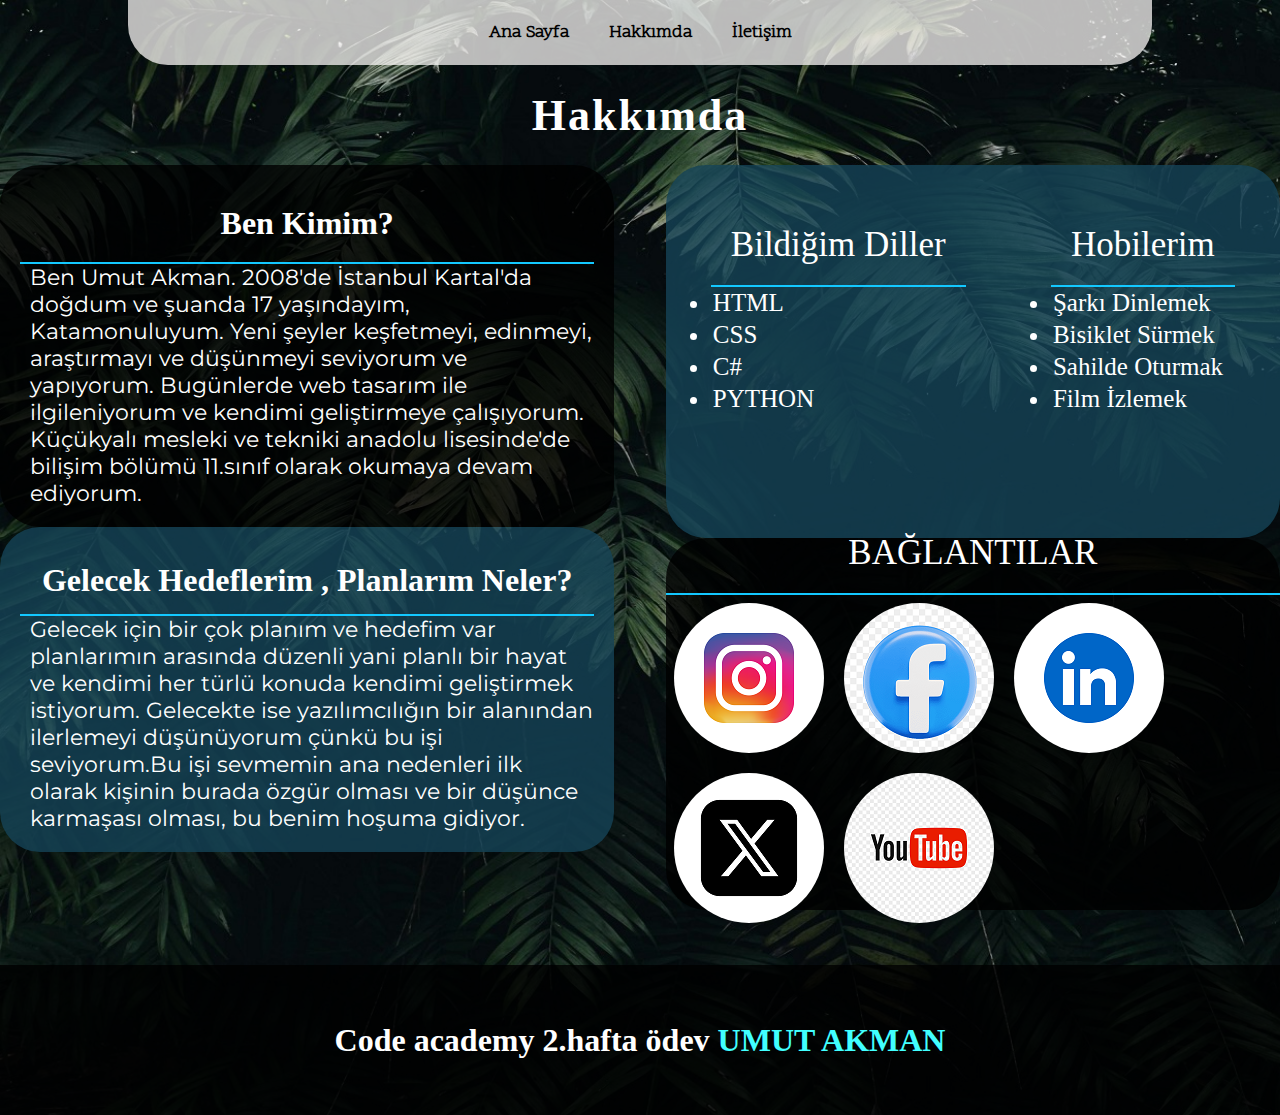
==== hakkimda.html @ ef8879b9 "Add files via upload" ====
<!DOCTYPE html>
<html lang="en">
<head>
    <meta charset="UTF-8">
    <meta name="viewport" content="width=device-width, initial-scale=1.0">
    <title>Umut Akman</title><!-- tarayici basligi koydum -->
    <link rel="stylesheet" href="style.css">
    <link rel="stylesheet" href="index.html"> <!-- link rel ile dosya iletisimi saglanmasi -->
    <link rel="stylesheet" href="iletisim.html">
    <link href="https://fonts.googleapis.com/css2?family=Atkinson+Hyperlegible+Mono:ital,wght@0,200..800;1,200..800&family=Barlow:ital,wght@0,100;0,200;0,300;0,400;0,500;0,600;0,700;0,800;0,900;1,100;1,200;1,300;1,400;1,500;1,600;1,700;1,800;1,900&family=Montserrat:ital,wght@0,100..900;1,100..900&family=Newsreader:ital,opsz,wght@0,6..72,200..800;1,6..72,200..800&family=Scope+One&display=swap" rel="stylesheet">
    <!-- font icin google font kullanildi -->
</head>
<body>
    <header  class="giris">
            <div class="navbar">
                <ul>
                <li><a href="index.html">Ana Sayfa</a></li>
                <li><a href="hakkimda.html">Hakkımda</a></li> <!-- klasik bir navbar yaptim-->
                <li><a href="iletisim.html">İletişim</a></li>
                </ul>
            </div>
    </header>

  <div class="hakkimda_baslik"><h1>Hakkımda</h1></div>  <!-- bir ana baslik-->

    <section class="hakkimda">  <!-- burada butun hakkimda yazicaklarimi tanimlayan bir section atadim -->
        <div class="yaptiklarim"> <!-- burasi kendi hakkimda yazi yazicagim yer-->
               
            <div class= "ilkparagraf"> <!-- ilk paragraf kismi -->
                <div class="ayirma2">  <!-- bunu verdim cunku basligi yukari almak istedim -->

                    <div>  <h1>Ben Kimim?</h1></div>

                    <div class="resim1_paragraf"> <!-- yazi ve resim icin div olusturup yan yana getirttim -->
                     <img src="images/manken2_küçük.png" alt="manken">
                      <p>Ben Umut Akman. 2008'de İstanbul Kartal'da doğdum ve şuanda 17 yaşındayım, Katamonuluyum. Yeni şeyler keşfetmeyi, edinmeyi, araştırmayı ve düşünmeyi seviyorum ve yapıyorum. Bugünlerde web tasarım ile ilgileniyorum ve kendimi geliştirmeye çalışıyorum. Küçükyalı mesleki ve tekniki anadolu lisesinde'de bilişim bölümü 11.sınıf olarak okumaya devam ediyorum.</p>
                    </div>

                </div>
            </div>

            <div class="ikinciparagraf"> <!-- ikinci paragraf kismi -->
                <div class="ayirma2">  <!-- bunu verdim cunku basligi yukari almak istedim -->

                    <div>  <h1>Gelecek Hedeflerim , Planlarım Neler?</h1></div>

                    <div class="resim1_paragraf"> <!-- yazi ve resim icin div olusturup yan yana getirttim -->
                    <p>Gelecek için bir çok planım ve hedefim var planlarımın arasında düzenli yani planlı bir hayat ve kendimi her türlü konuda kendimi geliştirmek istiyorum. Gelecekte ise yazılımcılığın bir alanından ilerlemeyi düşünüyorum çünkü bu işi seviyorum.Bu işi sevmemin ana nedenleri ilk olarak kişinin burada özgür olması ve bir düşünce karmaşası olması, bu benim hoşuma gidiyor.</p>
                    <img src="images/pc_icon.jpeg" alt="pc">
                    </div>
                </div>
            </div>

        </div>

     <div class="beceriler"> <!-- burasida benim becerilerimi yetenklerimi anlattigim yer -->

        <div class="ayirma"> <!-- burasi iki farkli divi yonetebilmem icin -->
            <div class="beceri_1" > <!-- bu divi ozellestirmek icin kullanildi ve yerini ayarlamak icin kullanildi-->
                <h1 >Bildiğim Diller</h1>
                  <ul>
                         <li >HTML</li>
                         <li >CSS</li>
                         <li >C#</li>
                         <li >PYTHON</li>
                    </ul>
            </div>
            
            <div class="beceri_2" > <!-- bu divi ozellestirmek icin kullanildi ve yerini ayarlamak icin kullanildi-->
                <h1 id="kaldiralicak_h1"> Hobilerim </h1>
                    <ul>
                        <li id="li1">Şarkı Dinlemek</li>
                        <li id="li2">Bisiklet Sürmek</li>
                        <li id="li3">Sahilde Oturmak</li>
                        <li id="li4">Film İzlemek</li>
                    </ul>
            </div>
        </div>

        <div class="baglantilar2"> <!-- burasi baglantilarimi yazdigim div -->
            <div class="baglanti2_ayirma">  <!-- basligi ozellestirebilmek ve yerini ayarlamak icin kullanildi -->

                <div><h1 >BAĞLANTILAR</h1></div>

                <div>
                    <a href="https://www.instagram.com/useinsider/" > <img src="images/instagram.png" alt="instagram" title="İnstagram"></a>
                    <a href="https://www.facebook.com/useinsider/?locale=tr_TR"> <img src="images/facebook.png" alt="facebook" title="facebook"></a>
                    <a href="https://www.linkedin.com/company/useinsider/"> <img src="images/linkedin.png" alt="linkedin"title="linkedin"></a>
                    <a href="https://x.com/useinsider"> <img src="images/x.png" alt="x"title="x"></a>
                    <a href="https://www.youtube.com/channel/UCcgGz3WbfGqQIsIx3_DJVJA"> <img src="images/youtube.png" alt="youtube"title="youtube"></a>
                </div>

          </div>
        </div>
     </div>
    </section>

  <footer class="bitis_yazi"> <!-- footer kismi -->
    <div>
        <h1>Code academy 2.hafta ödev <a href=index.html>UMUT AKMAN</a></h1> 
    </div>
  </footer>
</body>
</html>
---- style.css ----
@media (max-width:1500px){
    .yaptiklarim img{
        display: none;
      }
}
@media (max-width:1200px){
    .responsive_footer_img img{
        width: 50px !important;
        height: 50px !important;
    }
}
@media (max-width:1100px){
    .baglantilar2 img{
        width: 50px;
        height: 50px;
    }
}
@media (max-width:1000px){
    .ilkparagraf , .ikinciparagraf{                                  
        overflow: auto;
    }
     #li1,#li2,#li3,#li4,#kaldiralicak_h1{
        display: none;
     }
}

@media (max-width:800px){
    #resim{
        display: none;
    }
    #input_1 ,#input_2,#input_3,#input_4,#input_5,#gonder{
        width:300px;
    }
}

*{
    padding:0px;
    margin: 0px;
    scroll-behavior: smooth;
}
body{
    background-image: url(images/pexels-catiamatos-1072179.jpg);
    background-size: cover;
}
.giris{
    display: flex;
    justify-content: center;
    align-items: center;
}
.navbar{
    width: 80%;
    display: flex;
    background-color: #f7f4f3c0;
    border-bottom-right-radius: 40px ;
    border-bottom-left-radius: 40px ;
    justify-content: center;
    align-items: center;
}
.navbar ul{
    padding: 20px;
    display: flex;
    list-style: none;
}
.navbar ul li a{
    padding: 20px;
    text-decoration: none;
    color:black;
    font-family: "Scope One", serif;
    font-weight: 800;
    font-size: 18px;
}
.navbar ul li a:hover{
    text-decoration: underline 1px black;
}
.tanitim1{
    width: 100%;
    display: flex;
    height: 750px;
    color:white;
    justify-content: space-evenly;
    align-items: center;
}
.yazi{
    width: 30%;
    text-align: center;
}
.yazi h1{
    font-size: 40px;
    font-weight: 400;
    font-family: "Barlow", serif;
}
.yazi p{
    padding-top: 50px;
    font-size: 19px;
    letter-spacing: 2px;
    text-align: left;
    font-family: "Montserrat", serif;
    font-weight: 400;
    text-shadow: 2px 2px 5px black;
}
#resim{
    border-radius: 100px;
}
.bitis{
    background-color: rgba(0, 0, 0, 0.795);
    color:white;
    display: flex;
    justify-content: space-evenly;
    align-items: center;
    height: 150px;
}
.bitis_yazi{
    background-color: rgba(0, 0, 0, 0.795);
    color:white;
    display: flex;
    justify-content: center;
    align-items: center;
    height: 150px;
    margin-top: 100px;
}
.bitis_yazi a{
    color:rgb(65, 255, 255);
    text-decoration: none;
}
.bitis_yazi a:hover{
    text-decoration: underline 1px white;
}
.bitis a{
    color:rgb(65, 255, 255);
    text-decoration: none;
}
.bitis a:hover{
    text-decoration: underline 1px white;
}
.iletisim_yazi{
    color:white;
    text-align: center;
    height: 120px;
    justify-content: center;
    align-items: center;
    display: flex;
    font-family: "Quicksand", serif;
    letter-spacing: 2px;
    font-size: 22px;
}
.iletisim{
    color:white;
    display: flex;
    flex-direction: column;
    align-items: center;
    text-align: center;
}
.iletisim p{
    padding:20px;
    font-weight: 600;
    font-size:22px;
    font-family: "Quicksand", serif;
    letter-spacing: 1px;
}
.iletisim input{
    padding: 15px;
    width: 600px;
    border-radius: 20px;
}
.iletisim textarea{
    padding: 15px;
    width: 600px;
    border-radius: 20px;
}
.iletisim input:focus{
    border:solid 2px blue;
    outline: none;
}
.iletisim textarea:focus{
    border:solid 2px blue;
    outline: none;
}
.bitis img{
    width: 100px;
    height: 100px;
    border-radius: 100px;
}
.submit_divi{
    padding: 50px;
    }
.submit_button{
    width:500px;
    padding: 15px;
    border-radius: 10px;
    font-weight: 550;
    font-size: 22px;
    font-style: italic;
    color:rgb(8, 8, 95);
}
.submit_button:hover{
    cursor: pointer;
}
.hakkimda_baslik{
    color:white;
    text-align: center;
    align-content: center;
    height: 100px;
    font-size: 22px;
    letter-spacing: 2px;
    font-family: "Quicksand", serif;
}
.hakkimda{
    width: 100%;
    height: 700px;
    display: flex;
    justify-content: space-between;
}
.yaptiklarim{
    color:white;
    display: flex;
    flex-direction: column;
    width: 48%;
}
.ilkparagraf{
    background-color: rgba(0, 0, 0, 0.801);
    border-radius: 40px;
    padding: 20px;
    align-items: center;
}
.resim1_paragraf{
    display: flex;
    align-items: center;
}
.ayirma2{
    display: flex;
    flex-direction: column;
}
.ayirma2 h1{
    text-align: center;
    border-bottom:solid 2px rgb(19, 200, 255);
    padding: 15px;
}
.resim1_paragraf p{
    padding-left: 10px;
    font-size: 22px;
    font-family: "Montserrat", serif;
    font-weight: 400;
}
.ilkparagraf h1{
    padding: 20px;
}
.ilkparagraf img{
    border-radius: 100px;
    height: 250px;
    width: 250px;
    transition: 1s ease-in-out;
}
.ilkparagraf img:hover{
    transform: scale(1.08);
}
.ikinciparagraf{
    background-color: rgba(21, 68, 87, 0.801);
    border-radius: 40px;
    padding: 20px;
    align-items: center;
}
.ikinciparagraf img{
    padding: 20px;
    border-radius: 100px;
    height: 250px;
    width: 250px;
    transition: 1s ease-in-out;
}
.ikinciparagraf img:hover{
    transform: scale(1.08);
}
.beceriler{
    color:white;
    flex-direction: column;
    display: flex;
    width: 48%;
    height: 745px;
}
.beceriler h1{
    padding: 20px;
    border-bottom:solid 2px rgb(19, 200, 255);
    font-size: 35px;
    font-weight: 500;
}
.beceriler li{
    padding: 2px;
    font-size: 25px;
}
.beceri_1{
    flex-direction: column;
    display: flex;
    padding: 40px;
    border-radius: 40px;
}
.beceri_2{
    flex-direction: column;
    display: flex;
    padding: 40px;
    border-radius: 40px;
}
.ayirma{
    border-radius: 40px;
    background-color:  rgba(21, 68, 87, 0.801);;
    display: flex;
    justify-content: space-evenly;
    height: 50%;
}
.baglantilar2{
    display: flex;
    background-color:rgba(0, 0, 0, 0.801) ;
    justify-content: center;
    border-radius: 40px;
    align-items: center;
    color:white;
    height: 50%;
}
.baglanti2_ayirma{
    display: flex;
    flex-direction: column;
}
.baglantilar2 h1{
    text-align: center;
}
.baglantilar2 img{
    border-radius: 100px;
    padding: 8px;
    transition: 1s ease-in-out;
}
.baglantilar2 img:hover{
    transform: scale(1.08);
}
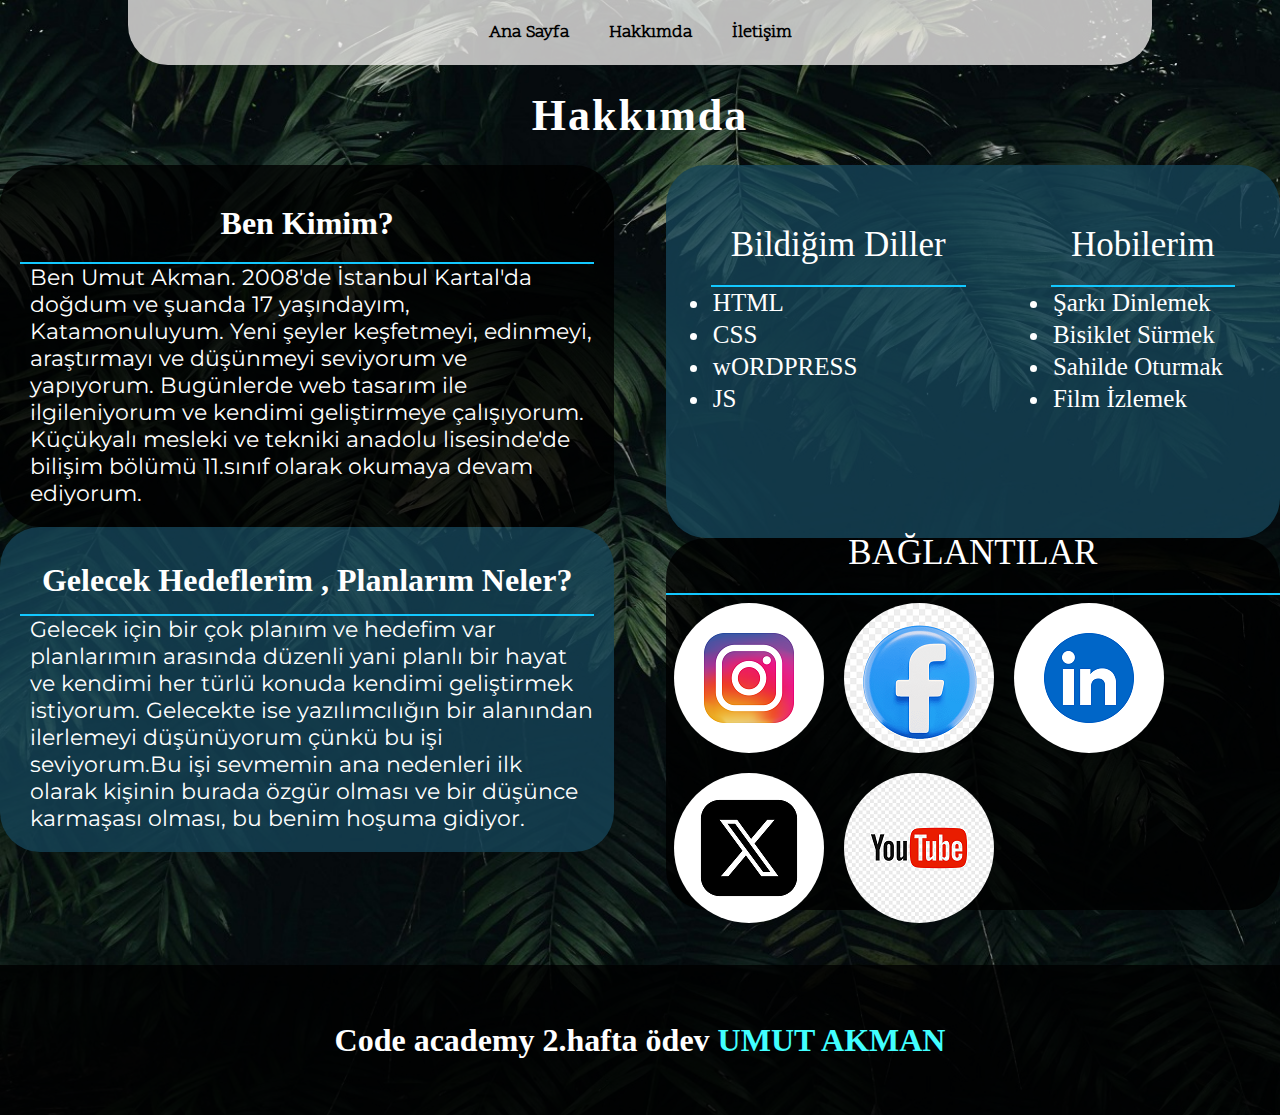
==== commit a90c18d9: "Update hakkimda.html" ====
--- a/hakkimda.html
+++ b/hakkimda.html
@@ -61,8 +61,8 @@
                   <ul>
                          <li >HTML</li>
                          <li >CSS</li>
-                         <li >C#</li>
-                         <li >PYTHON</li>
+                         <li >wORDPRESS</li>
+                         <li >JS</li>
                     </ul>
             </div>
             
@@ -101,4 +101,4 @@
     </div>
   </footer>
 </body>
-</html>+</html>
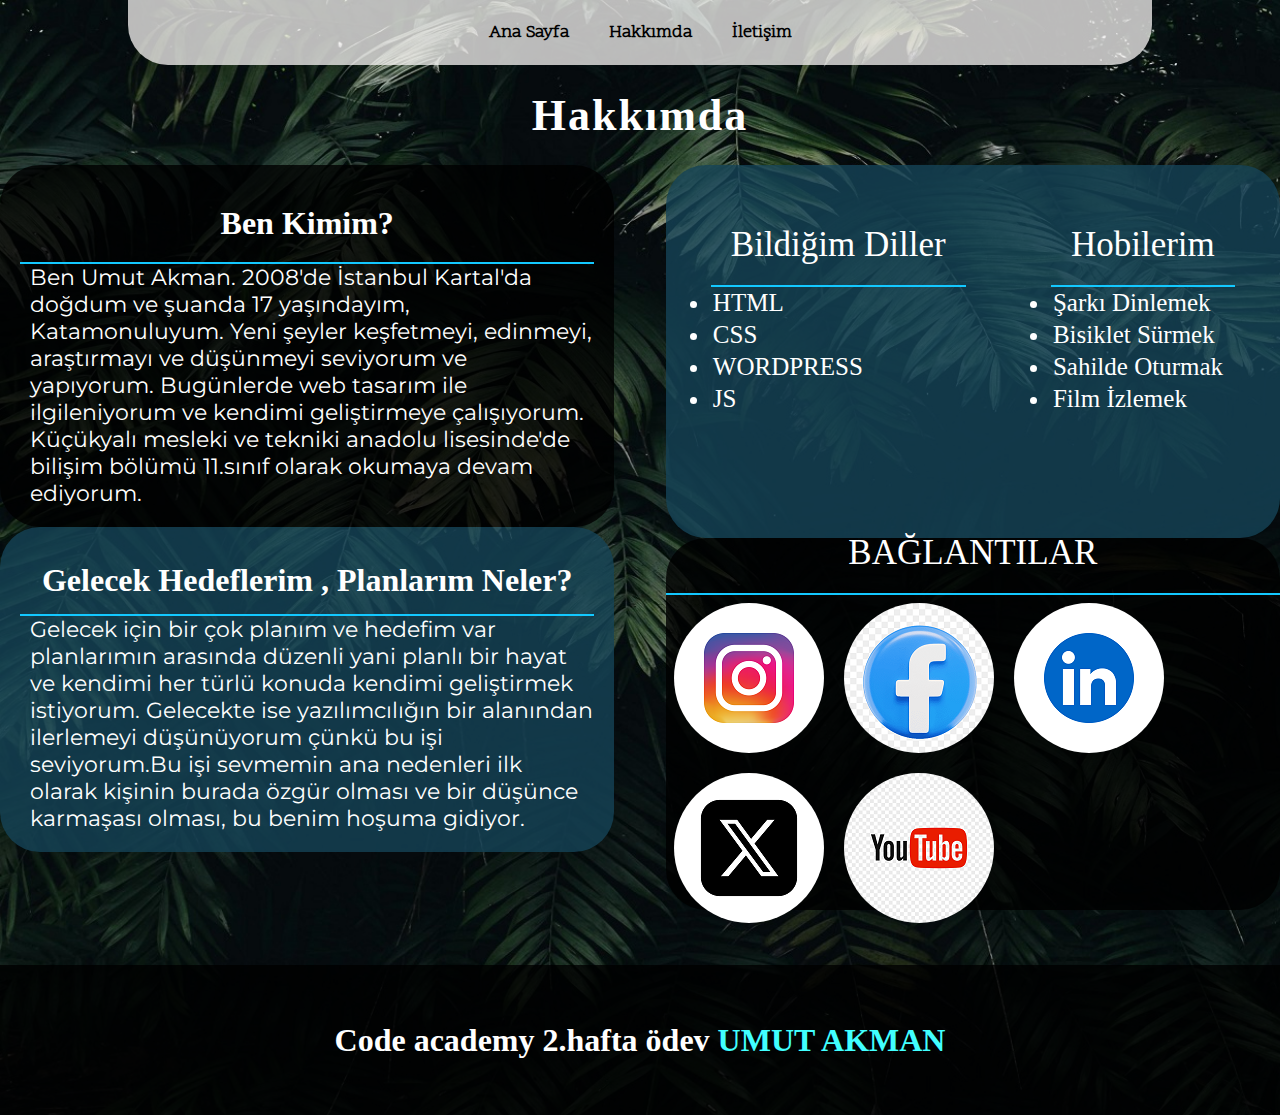
==== commit e9f31ceb: "Update hakkimda.html" ====
--- a/hakkimda.html
+++ b/hakkimda.html
@@ -61,7 +61,7 @@
                   <ul>
                          <li >HTML</li>
                          <li >CSS</li>
-                         <li >wORDPRESS</li>
+                         <li >WORDPRESS</li>
                          <li >JS</li>
                     </ul>
             </div>
